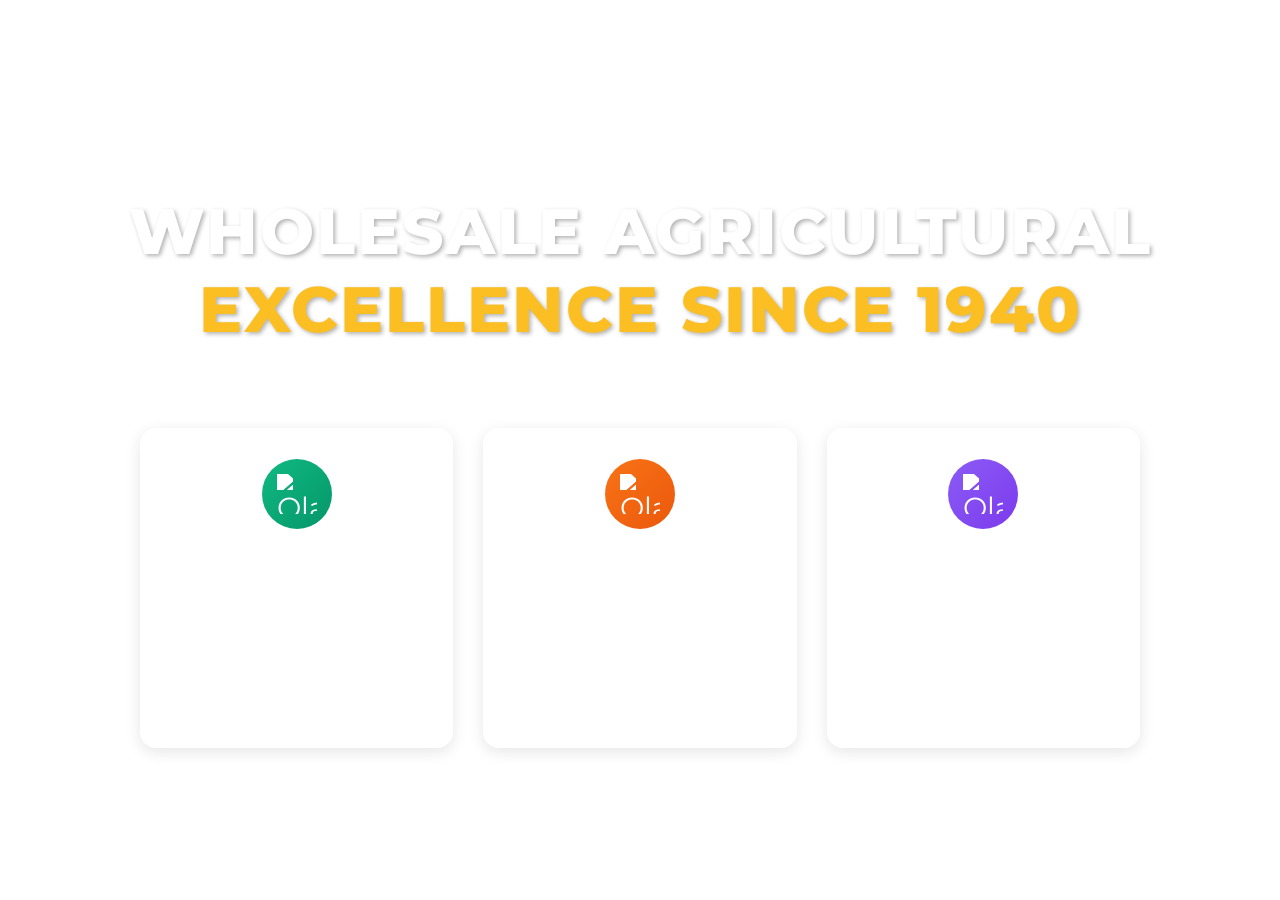
==== index.html @ c18b0fec "SEO optimization and project maintenance files" ====
<!DOCTYPE html>
<html lang="en-US">

<head>
    <meta charset="UTF-8">
    <meta name="viewport" content="width=device-width, initial-scale=1.0">
    <meta name="description"
        content="Premium wholesale agricultural products since 1940. Bulk supply of Non-GMO corn, coffee & legumes with certified global logistics. Request a quote today.">
    <title>Wholesale Agricultural Products | Olachea Group</title>
    <link rel="canonical" href="https://olacheagroup.com/" />
    <link rel="icon" type="image/webp" href="favicoin_kaf.webp">
    <link href="https://fonts.googleapis.com/css2?family=Montserrat:wght@400;600;700;800&display=swap" rel="stylesheet">
    <link href="https://cdnjs.cloudflare.com/ajax/libs/font-awesome/6.0.0/css/all.min.css" rel="stylesheet">
    <script src="https://cdn.tailwindcss.com"></script>

    <!-- JSON-LD Schema: Organization -->
    <script type="application/ld+json">
    {
      "@context": "https://schema.org",
      "@graph": [
        {
          "@type": ["Organization", "LocalBusiness"],
          "name": "Olachea Group",
          "alternateName": "KAF Olachea",
          "url": "https://olacheagroup.com",
          "logo": "https://olacheagroup.com/images/Logo-kaf-a-color.svg",
          "foundingDate": "1940",
          "description": "Premium wholesale agricultural products supplier since 1940. Bulk supply of Non-GMO crops, coffee, legumes, cacao, and tropical products with precision agriculture and global logistics.",
          "areaServed": ["US", "Global"],
          "knowsAbout": ["Precision Agriculture", "Sustainable Farming", "Wholesale Agricultural Supply", "Global Logistics", "Non-GMO Crops"],
          "numberOfEmployees": { "@type": "QuantitativeValue", "value": "50+" },
          "hasOfferCatalog": {
            "@type": "OfferCatalog",
            "name": "Wholesale Agricultural Products",
            "itemListElement": [
              { "@type": "Offer", "itemOffered": { "@type": "Product", "name": "Wholesale Non-GMO White Corn — Bulk Supply" } },
              { "@type": "Offer", "itemOffered": { "@type": "Product", "name": "Premium Venezuelan Coffee for Export" } },
              { "@type": "Offer", "itemOffered": { "@type": "Product", "name": "Certified Bulk Legumes — Black Beans, Soybeans, Peanuts" } },
              { "@type": "Offer", "itemOffered": { "@type": "Product", "name": "Venezuelan Criollo Cacao — Wholesale Export" } }
            ]
          }
        }
      ]
    }
    </script>

    <!-- Google tag (gtag.js) -->
    <script async src="https://www.googletagmanager.com/gtag/js?id=G-YL263JCBJE"></script>
    <script>
        window.dataLayer = window.dataLayer || [];
        function gtag() { dataLayer.push(arguments); }
        gtag('js', new Date());

        gtag('config', 'G-YL263JCBJE');
    </script>
    <style>
        * {
            margin: 0;
            padding: 0;
            box-sizing: border-box;
        }

        body {
            font-family: 'Montserrat', sans-serif;
            margin: 0;
            padding: 0;
            min-height: 100vh;
            color: white;
            display: flex;
            flex-direction: column;
        }

        .main-content {
            padding-top: 80px;
            display: flex;
            flex-direction: column;
            justify-content: center;
            align-items: center;
            text-align: center;
            padding: 80px 20px 40px;
            flex: 1;
            position: relative;
        }

        #seccion1 {
            background: url('images/fondo-home.webp') no-repeat center center / cover;
            position: relative;
        }

        .hero-title {
            font-size: 4rem;
            font-weight: 800;
            margin-bottom: 60px;
            text-shadow: 2px 2px 4px rgba(0, 0, 0, 0.3);
            letter-spacing: 2px;
            position: relative;
            z-index: 1;
        }

        .hero-title .highlight {
            color: #fbbf24;
        }

        .services-container {
            display: grid;
            grid-template-columns: repeat(auto-fit, minmax(280px, 1fr));
            gap: 30px;
            max-width: 1000px;
            width: 100%;
            margin-top: 20px;
            position: relative;
            z-index: 1;
        }

        .service-card-link {
            text-decoration: none;
            color: inherit;
            display: block;
        }

        .service-card {
            background: rgba(255, 255, 255, 0.1);
            backdrop-filter: blur(10px);
            border: 1px solid rgba(255, 255, 255, 0.2);
            border-radius: 16px;
            padding: 30px 25px;
            text-align: center;
            transition: all 0.3s ease;
            cursor: pointer;
            box-shadow: 0 4px 15px rgba(0, 0, 0, 0.1);
            height: 320px;
            display: flex;
            flex-direction: column;
            justify-content: space-between;
        }

        .service-card:hover,
        .service-card-link:hover .service-card {
            transform: translateY(-10px);
            background: rgba(255, 255, 255, 0.15);
            box-shadow: 0 20px 40px rgba(0, 0, 0, 0.2);
        }

        .service-icon {
            width: 70px;
            height: 70px;
            border-radius: 50%;
            display: flex;
            align-items: center;
            justify-content: center;
            margin: 0 auto 15px;
            font-size: 1.8rem;
            color: white;
            transition: all 0.3s ease;
            flex-shrink: 0;
        }

        .foods-icon {
            background: linear-gradient(135deg, #10b981, #059669);
        }

        .tech-icon {
            background: linear-gradient(135deg, #f97316, #ea580c);
        }

        .service-icon-card {
            background: linear-gradient(135deg, #8b5cf6, #7c3aed);
        }

        .service-card:hover .service-icon,
        .service-card-link:hover .service-icon {
            transform: scale(1.1);
        }

        .service-title {
            font-size: 1.6rem;
            font-weight: 700;
            margin-bottom: 12px;
            text-transform: uppercase;
            letter-spacing: 1px;
            flex-shrink: 0;
        }

        .service-description {
            font-size: 0.9rem;
            line-height: 1.5;
            opacity: 0.9;
            margin-bottom: 15px;
            flex-grow: 1;
        }

        .service-tags {
            display: flex;
            justify-content: center;
            gap: 8px;
            flex-wrap: wrap;
            flex-shrink: 0;
        }

        .service-tag {
            background: rgba(255, 255, 255, 0.2);
            padding: 5px 12px;
            border-radius: 15px;
            font-size: 0.8rem;
            font-weight: 600;
            text-transform: uppercase;
            letter-spacing: 0.5px;
        }

        @media (max-width: 768px) {
            .hero-title {
                font-size: 2.5rem;
                margin-bottom: 40px;
                margin-top: 40px;
            }

            .services-container {
                grid-template-columns: 1fr;
                gap: 30px;
            }

            .service-card {
                padding: 25px 18px;
                height: 300px;
            }

            .main-content {
                padding: 60px 15px 30px;
            }
        }

        @media (max-width: 480px) {
            .hero-title {
                font-size: 2rem;
                line-height: 1.2;
            }

            .service-title {
                font-size: 1.5rem;
            }
        }

        /* Footer sticky styles */
        #footer-placeholder {
            margin-top: auto;
        }
    </style>
    <!-- Función de utilidad para rutas dinámicas -->
    <script>
        // Detecta la ruta base según el entorno (GitHub Pages o dominio real)
        function getBasePath() {
            const path = window.location.pathname;
            // Si estamos en GitHub Pages (contiene el nombre del repo)
            if (path.includes('/olachea-group-website/')) {
                return '/olachea-group-website';
            }
            // Si estamos en el dominio real o localhost
            return '';
        }

        // Función para cargar HTML en un elemento
        async function loadHTML(elementId, filePath) {
            try {
                const basePath = getBasePath();
                const fullPath = basePath + '/' + filePath;
                const response = await fetch(fullPath);
                if (!response.ok) throw new Error(`HTTP error! status: ${response.status}`);
                const html = await response.text();
                const element = document.getElementById(elementId);
                element.innerHTML = html;

                // Ejecutar scripts que están en el HTML cargado
                const scripts = element.querySelectorAll('script');
                scripts.forEach(oldScript => {
                    const newScript = document.createElement('script');
                    // Copiar atributos
                    Array.from(oldScript.attributes).forEach(attr => {
                        newScript.setAttribute(attr.name, attr.value);
                    });
                    // Copiar contenido si es inline script
                    if (!oldScript.src) {
                        newScript.textContent = oldScript.textContent;
                    }
                    // Reemplazar el script antiguo con el nuevo para que se ejecute
                    oldScript.parentNode.replaceChild(newScript, oldScript);
                });
            } catch (error) {
                console.error(`Error loading ${filePath}:`, error);
            }
        }

        // Cargar header y footer cuando el DOM esté listo
        document.addEventListener('DOMContentLoaded', async function () {
            await loadHTML('header-placeholder', 'includes/header.html');
            await loadHTML('footer-placeholder', 'includes/footer.html');
        });
    </script>
</head>

<body>
    <!-- ///////////////// HEADER //////////////// -->
    <div id="header-placeholder"></div>

    <!-- ///////////////// SECCIÓN 1: HERO & SERVICES //////////////// -->
    <main id="seccion1" class="main-content"
        style="background: url('images/fondo-home.webp') no-repeat center center / cover !important;">
        <!-- Hero Title -->
        <h1 class="hero-title">
            WHOLESALE AGRICULTURAL <span class="highlight">EXCELLENCE SINCE 1940</span>
        </h1>

        <!-- Services Grid -->
        <div class="services-container">
            <!-- Foods Card -->
            <a href="foods/" class="service-card-link">
                <div class="service-card">
                    <div class="service-icon foods-icon">
                        <img src="images/Foods.svg" alt="Olachea Group Foods Division — Bulk Agricultural Products"
                            style="width: 40px; height: 40px; filter: brightness(0) invert(1);">
                    </div>
                    <h2 class="service-title">FOODS</h2>
                    <p class="service-description">
                        HIGH-GRADE FARM GOODS WORLDWIDE, STORED RIGHT AND READY TO MEET GLOBAL STANDARDS.
                    </p>
                    <div class="flex justify-center space-x-1">
                        <span class="bg-green-500 text-white text-xs px-2 py-1 rounded">Certified</span>
                        <span class="bg-blue-500 text-white text-xs px-2 py-1 rounded">Fresh</span>
                    </div>
                </div>
            </a>

            <!-- Technologies Card -->
            <a href="https://beacons.ai/olacheaca" class="service-card-link" target="_blank">
                <div class="service-card">
                    <div class="service-icon tech-icon">
                        <img src="images/Technologies.svg" alt="Olachea Group AgTech Division — Precision Agriculture"
                            style="width: 40px; height: 40px; filter: brightness(0) invert(1);">
                    </div>
                    <h2 class="service-title">TECHNOLOGIES</h2>
                    <p class="service-description">
                        TOP-GRADE AG TECH, FERTILIZERS, AND SOIL-WATER TESTING GEAR BUILT FOR PRECISION AND GLOBAL
                        STANDARDS.
                    </p>
                    <div class="flex justify-center space-x-1">
                        <span class="bg-amber-500 text-white text-xs px-2 py-1 rounded">Innovation</span>
                        <span class="bg-purple-500 text-white text-xs px-2 py-1 rounded">Precision</span>
                    </div>
                </div>
            </a>

            <!-- Service Card -->
            <a href="https://shavuotsystem.com/" class="service-card-link" target="_blank">
                <div class="service-card">
                    <div class="service-icon service-icon-card">
                        <img src="images/Service.svg"
                            alt="Olachea Group Agricultural Services — Lab Testing & Crop Advisory"
                            style="width: 40px; height: 40px; filter: brightness(0) invert(1);">
                    </div>
                    <h2 class="service-title">SERVICE</h2>
                    <p class="service-description">
                        LAB TESTING, CROP GUIDANCE, AND HANDS-ON ADVICE TO BOOST SMART, EFFICIENT FARM WORK.
                    </p>
                    <div class="flex justify-center space-x-1">
                        <span class="bg-red-500 text-white text-xs px-2 py-1 rounded">Support</span>
                        <span class="bg-cyan-500 text-white text-xs px-2 py-1 rounded">Expert</span>
                    </div>
                </div>
            </a>
        </div>
    </main>
    <!-- ///////////////// FIN SECCIÓN 1 //////////////// -->

    <!-- ///////////////// FOOTER //////////////// -->
    <div id="footer-placeholder"></div>
</body>

</html>
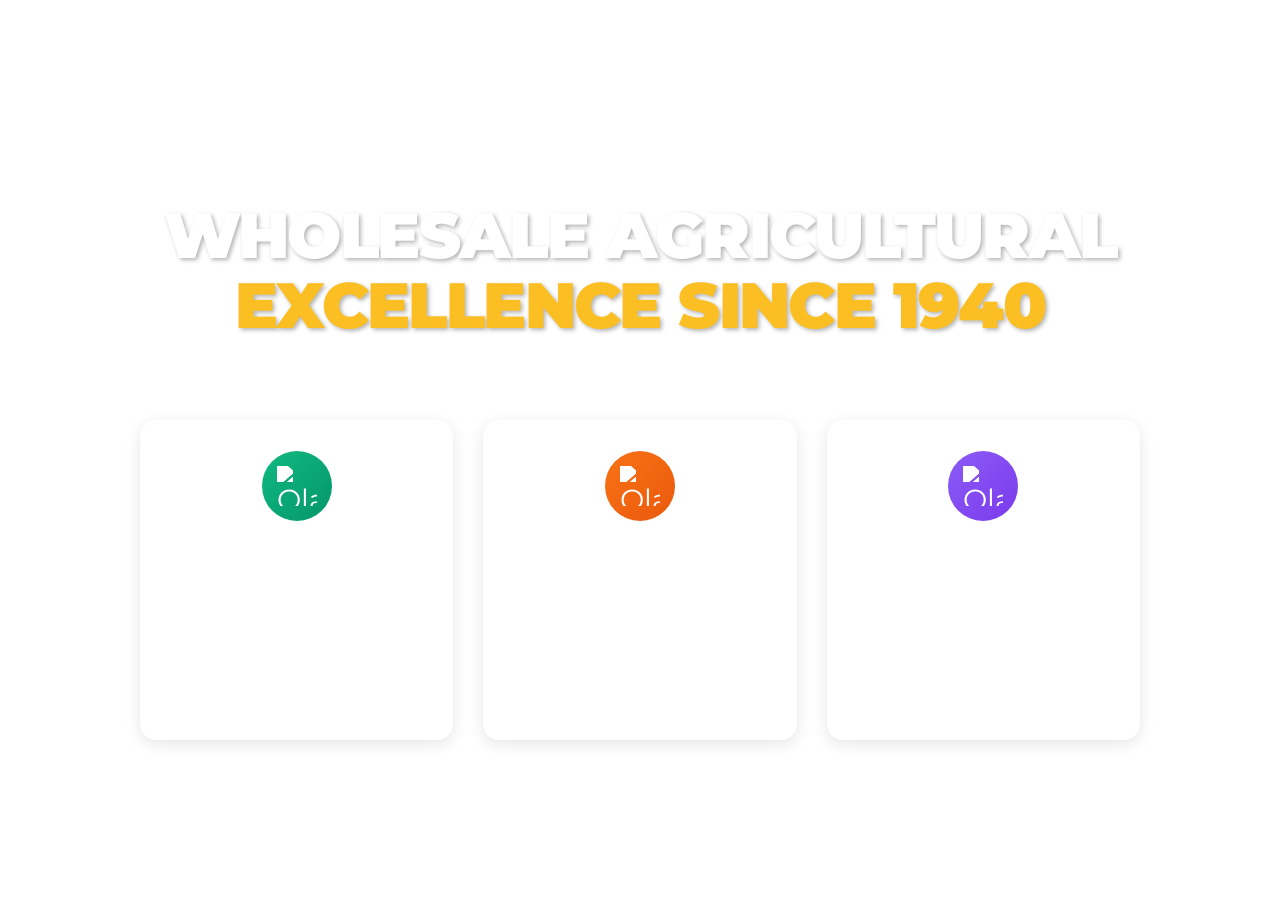
==== commit 7bb0b118: "Update index.html" ====
--- a/index.html
+++ b/index.html
@@ -9,7 +9,8 @@
     <title>Wholesale Agricultural Products | Olachea Group</title>
     <link rel="canonical" href="https://olacheagroup.com/" />
     <link rel="icon" type="image/webp" href="favicoin_kaf.webp">
-    <link href="https://fonts.googleapis.com/css2?family=Montserrat:wght@400;600;700;800&display=swap" rel="stylesheet">
+    <link href="https://fonts.googleapis.com/css2?family=Montserrat:wght@300;400;500;600;700;800;900&display=swap"
+        rel="stylesheet">
     <link href="https://cdnjs.cloudflare.com/ajax/libs/font-awesome/6.0.0/css/all.min.css" rel="stylesheet">
     <script src="https://cdn.tailwindcss.com"></script>
 
@@ -89,10 +90,11 @@
 
         .hero-title {
             font-size: 4rem;
-            font-weight: 800;
+            font-weight: 900;
             margin-bottom: 60px;
             text-shadow: 2px 2px 4px rgba(0, 0, 0, 0.3);
-            letter-spacing: 2px;
+            letter-spacing: -0.025em;
+            line-height: 1.1;
             position: relative;
             z-index: 1;
         }
@@ -374,4 +376,4 @@
     <div id="footer-placeholder"></div>
 </body>
 
-</html>+</html>
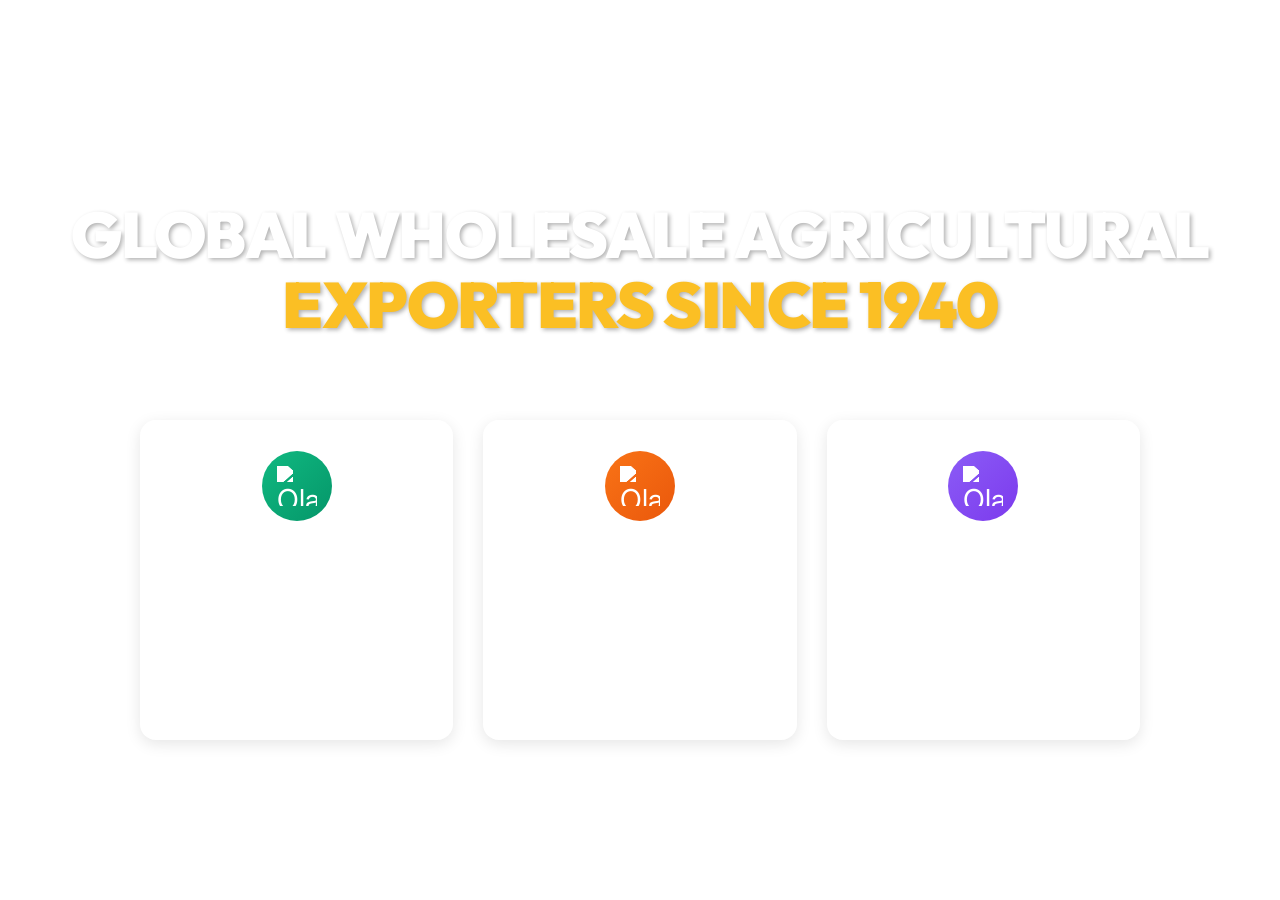
==== commit 4b0e1cbd: "Synchronize typography (Outfit & Inter) and finalize Foods page update with new product categories (" ====
--- a/index.html
+++ b/index.html
@@ -5,11 +5,11 @@
     <meta charset="UTF-8">
     <meta name="viewport" content="width=device-width, initial-scale=1.0">
     <meta name="description"
-        content="Premium wholesale agricultural products since 1940. Bulk supply of Non-GMO corn, coffee & legumes with certified global logistics. Request a quote today.">
-    <title>Wholesale Agricultural Products | Olachea Group</title>
+        content="Global wholesale agricultural exporters since 1940. Bulk B2B supply of Non-GMO corn, premium coffee & certified legumes with global logistics. Request a wholesale quote.">
+    <title>Global Wholesale Agricultural Exporters | Olachea Group</title>
     <link rel="canonical" href="https://olacheagroup.com/" />
     <link rel="icon" type="image/webp" href="favicoin_kaf.webp">
-    <link href="https://fonts.googleapis.com/css2?family=Montserrat:wght@300;400;500;600;700;800;900&display=swap"
+    <link href="https://fonts.googleapis.com/css2?family=Outfit:wght@400;700;900&family=Inter:wght@400;600&display=swap"
         rel="stylesheet">
     <link href="https://cdnjs.cloudflare.com/ajax/libs/font-awesome/6.0.0/css/all.min.css" rel="stylesheet">
     <script src="https://cdn.tailwindcss.com"></script>
@@ -62,13 +62,23 @@
         }
 
         body {
-            font-family: 'Montserrat', sans-serif;
+            font-family: 'Inter', sans-serif;
             margin: 0;
             padding: 0;
             min-height: 100vh;
             color: white;
             display: flex;
             flex-direction: column;
+        }
+
+        h1,
+        h2,
+        h3,
+        h4,
+        h5,
+        h6,
+        .hero-title {
+            font-family: 'Outfit', sans-serif;
         }
 
         .main-content {
@@ -308,7 +318,7 @@
         style="background: url('images/fondo-home.webp') no-repeat center center / cover !important;">
         <!-- Hero Title -->
         <h1 class="hero-title">
-            WHOLESALE AGRICULTURAL <span class="highlight">EXCELLENCE SINCE 1940</span>
+            GLOBAL WHOLESALE AGRICULTURAL <span class="highlight">EXPORTERS SINCE 1940</span>
         </h1>
 
         <!-- Services Grid -->
@@ -376,4 +386,4 @@
     <div id="footer-placeholder"></div>
 </body>
 
-</html>
+</html>
